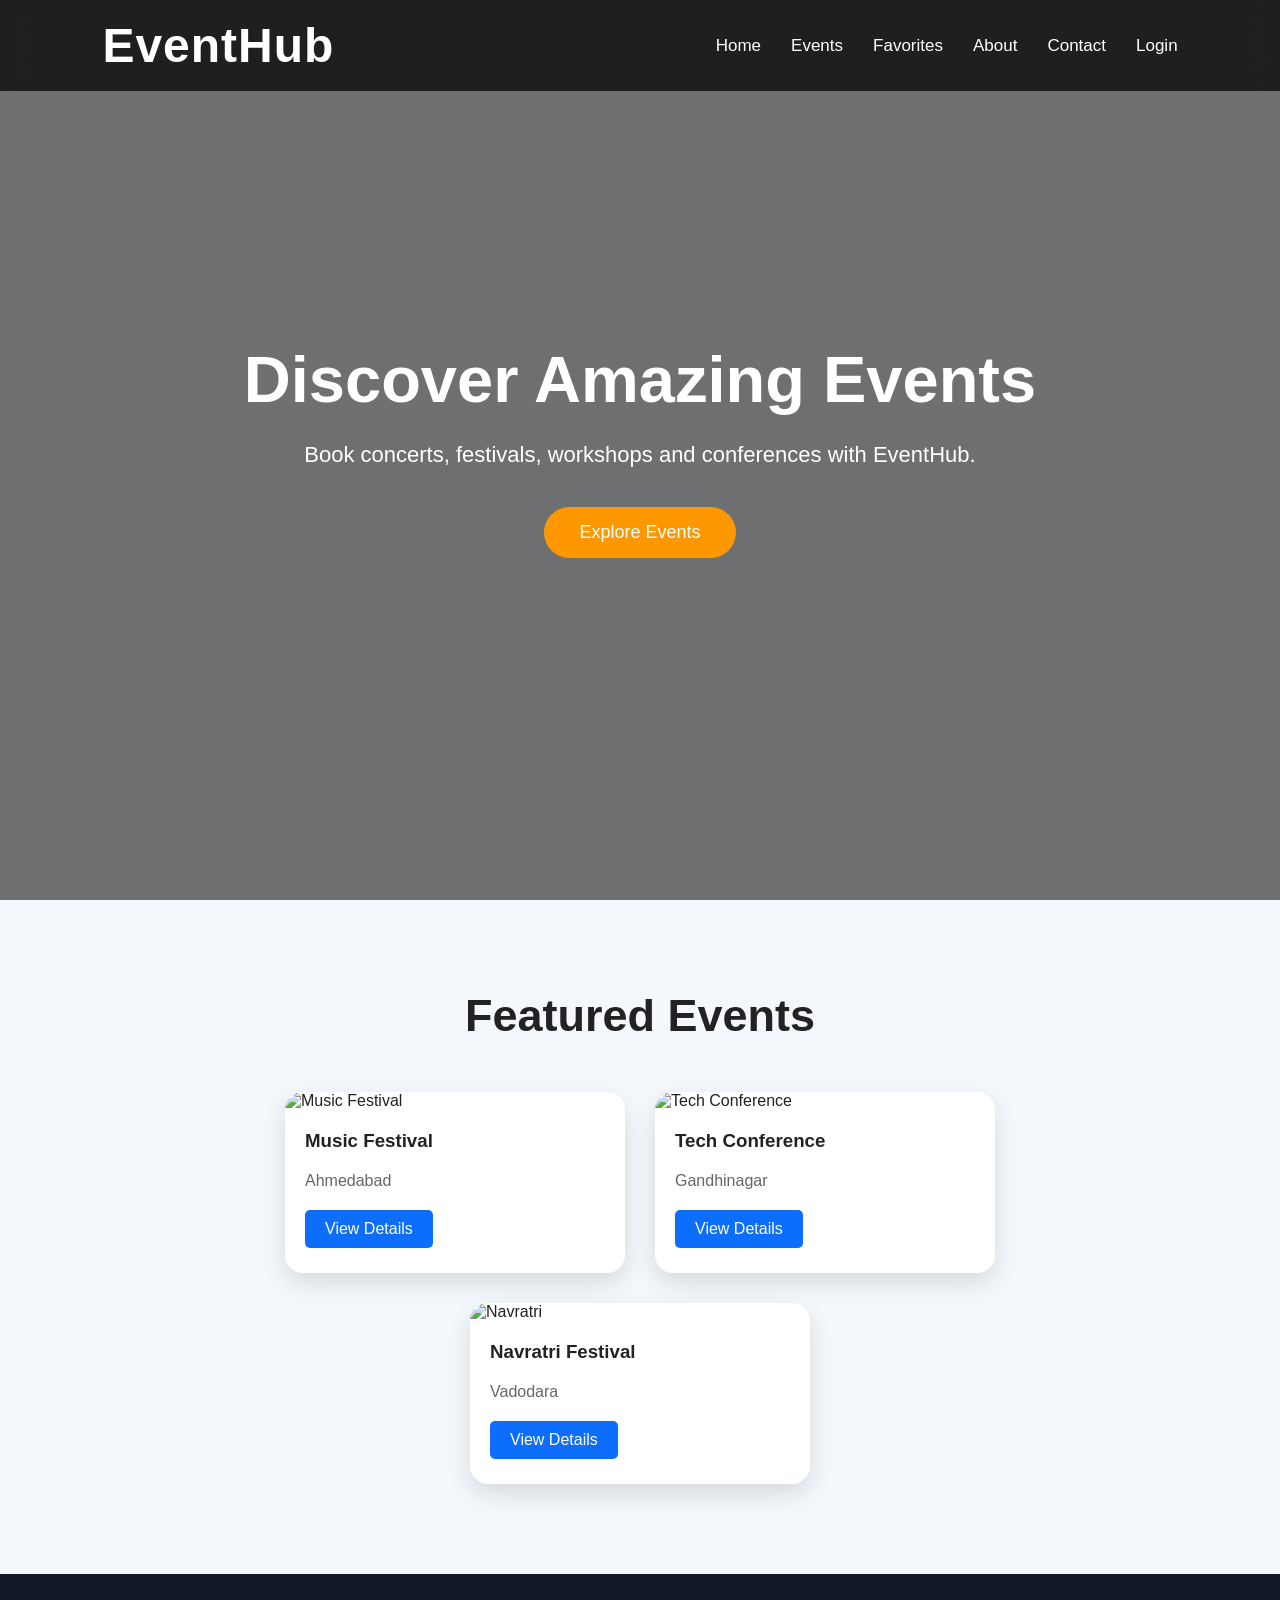
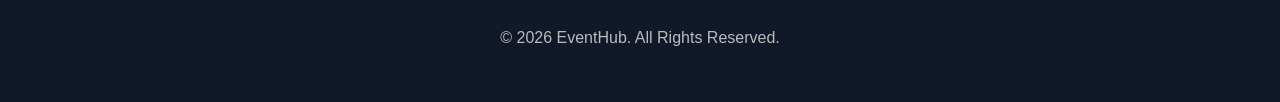
==== index.html @ b65e1fd1 "Initial upload" ====
<!DOCTYPE html>
<html lang="en">
<head>
    <meta charset="UTF-8">
    <meta name="viewport" content="width=device-width, initial-scale=1.0">
    <title>EventHub | Home</title>

    <link rel="stylesheet" href="css/style.css">
</head>
<body>

    <!-- Navbar -->
    <header>
        <nav class="navbar">
            <div class="logo">
                <h2>EventHub</h2>
            </div>

            <ul class="nav-links">
                <li><a href="index.html" class="active">Home</a></li>
                <li><a href="events.html">Events</a></li>
                <li><a href="favorites.html">Favorites</a></li>
                <li><a href="about.html">About</a></li>
                <li><a href="contact.html">Contact</a></li>
                <li><a href="login.html">Login</a></li>
            </ul>
        </nav>
    </header>

    <!-- Hero Section -->
    <section class="hero">

        <div class="hero-content">

            <h1>Discover Amazing Events</h1>

            <p>
                Book concerts, festivals, workshops and
                conferences with EventHub.
            </p>

            <a href="events.html" class="btn">
                Explore Events
            </a>

        </div>

    </section>

    <!-- Featured Events -->
    <section class="featured">

        <h2>Featured Events</h2>

        <div class="event-container">

            <div class="event-card">

                <img src="images/music.jpg" alt="Music Festival">

                <h3>Music Festival</h3>

                <p>Ahmedabad</p>

                <a href="events.html" class="btn-small">
                    View Details
                </a>

            </div>

            <div class="event-card">

                <img src="images/tech.jpg" alt="Tech Conference">

                <h3>Tech Conference</h3>

                <p>Gandhinagar</p>

                <a href="events.html" class="btn-small">
                    View Details
                </a>

            </div>

            <div class="event-card">

                <img src="images/garba.jpg" alt="Navratri">

                <h3>Navratri Festival</h3>

                <p>Vadodara</p>

                <a href="events.html" class="btn-small">
                    View Details
                </a>

            </div>

        </div>

    </section>

    <!-- Footer -->
    <footer>

        <p>
            © 2026 EventHub. All Rights Reserved.
        </p>

    </footer>

    <script src="js/script.js"></script>

</body>
</html>
---- css/style.css ----
/* ===============================
   EventHub Premium CSS
   Part 1
================================= */

*{
    margin:0;
    padding:0;
    box-sizing:border-box;
    font-family:'Poppins',sans-serif;
}

html{
    scroll-behavior:smooth;
}

body{
    background:#f4f7fb;
    color:#222;
    overflow-x:hidden;
}

/* Navbar */

header{
    width:100%;
    position:fixed;
    top:0;
    left:0;
    z-index:1000;
}

.navbar{
    display:flex;
    justify-content:space-between;
    align-items:center;
    padding:18px 8%;
    background:rgba(18,18,18,.85);
    backdrop-filter:blur(15px);
}

.logo{
    font-size:32px;
    color:#fff;
    font-weight:bold;
    letter-spacing:1px;
}

.logo span{
    color:#ff9800;
}

.nav-links{
    display:flex;
    list-style:none;
}

.nav-links li{
    margin-left:30px;
}

.nav-links li a{
    color:#fff;
    text-decoration:none;
    font-size:17px;
    transition:.3s;
}

.nav-links li a:hover{
    color:#ff9800;
}

/* Hero Section */

.hero{
    width:100%;
    height:100vh;
    background:linear-gradient(rgba(0,0,0,.55),
    rgba(0,0,0,.55)),
    url("../images/bg.jpg");
    background-size:cover;
    background-position:center;
    display:flex;
    justify-content:center;
    align-items:center;
    text-align:center;
    color:white;
}

.hero-content{
    max-width:800px;
}

.hero-content h1{
    font-size:65px;
    margin-bottom:20px;
}

.hero-content p{
    font-size:22px;
    margin-bottom:35px;
    line-height:35px;
}

.btn{
    display:inline-block;
    padding:15px 35px;
    background:#ff9800;
    color:white;
    text-decoration:none;
    border-radius:50px;
    transition:.3s;
    font-size:18px;
}

.btn:hover{
    background:#ff7700;
    transform:translateY(-5px);
}

/* Featured */

.featured{
    padding:90px 8%;
}

.featured h2{
    text-align:center;
    font-size:45px;
    margin-bottom:50px;
}

.event-container{
    display:flex;
    gap:30px;
    flex-wrap:wrap;
    justify-content:center;
}

.event-card{
    width:340px;
    background:white;
    border-radius:18px;
    overflow:hidden;
    box-shadow:0 10px 25px rgba(0,0,0,.12);
    transition:.4s;
}

.event-card:hover{
    transform:translateY(-12px);
}

.event-card img{
    width:100%;
    height:230px;
    object-fit:cover;
}

.event-card h3{
    margin:20px;
}

.event-card p{
    margin:0 20px 20px;
    color:#666;
}

.btn-small{
    display:inline-block;
    margin:0 20px 25px;
    padding:10px 20px;
    background:#0d6efd;
    color:white;
    border-radius:5px;
    text-decoration:none;
}

.btn-small:hover{
    background:#084298;
}
/* ===============================
   Why Choose Us Section
================================= */

.why-us{
    padding:90px 8%;
    background:#eef4ff;
}

.why-us h2{
    text-align:center;
    font-size:42px;
    margin-bottom:50px;
}

.why-container{
    display:flex;
    justify-content:center;
    gap:30px;
    flex-wrap:wrap;
}

.why-card{
    width:260px;
    background:#fff;
    padding:35px 25px;
    border-radius:18px;
    text-align:center;
    box-shadow:0 8px 20px rgba(0,0,0,.08);
    transition:.3s;
}

.why-card:hover{
    transform:translateY(-10px);
}

.why-card i{
    font-size:50px;
    color:#0d6efd;
    margin-bottom:20px;
}

.why-card h3{
    margin-bottom:15px;
}

.why-card p{
    color:#666;
    line-height:26px;
}

/* ===============================
   Statistics Section
================================= */

.stats{
    background:#0d6efd;
    color:white;
    padding:70px 8%;
}

.stats-container{
    display:flex;
    justify-content:space-around;
    flex-wrap:wrap;
    text-align:center;
}

.stat-box{
    margin:20px;
}

.stat-box h2{
    font-size:50px;
    margin-bottom:10px;
}

.stat-box p{
    font-size:18px;
}

/* ===============================
   Footer
================================= */

footer{
    background:#111827;
    color:white;
    padding:50px 8%;
    text-align:center;
}

footer h2{
    margin-bottom:15px;
}

footer p{
    color:#bbb;
    line-height:28px;
}

.social-icons{
    margin-top:25px;
}

.social-icons a{
    display:inline-block;
    width:45px;
    height:45px;
    line-height:45px;
    text-align:center;
    background:#1f2937;
    color:white;
    border-radius:50%;
    margin:0 8px;
    text-decoration:none;
    transition:.3s;
}

.social-icons a:hover{
    background:#ff9800;
}

/* ===============================
   Responsive
================================= */

@media(max-width:992px){

.hero-content h1{
    font-size:48px;
}

.hero-content p{
    font-size:18px;
}

.navbar{
    flex-direction:column;
}

.nav-links{
    margin-top:20px;
    flex-wrap:wrap;
    justify-content:center;
}

.nav-links li{
    margin:10px;
}

}

@media(max-width:768px){

.hero{
    height:auto;
    padding:150px 20px 100px;
}

.hero-content h1{
    font-size:36px;
}

.hero-content p{
    font-size:16px;
    line-height:28px;
}

.event-card{
    width:100%;
}

.featured h2,
.why-us h2{
    font-size:32px;
}

.stat-box h2{
    font-size:36px;
}

.stat-box{
    width:45%;
    margin-bottom:30px;
}

}

@media(max-width:480px){

.logo{
    font-size:26px;
}

.hero-content h1{
    font-size:30px;
}

.hero-content p{
    font-size:15px;
}

.btn{
    padding:12px 25px;
    font-size:16px;
}

.stat-box{
    width:100%;
}

}
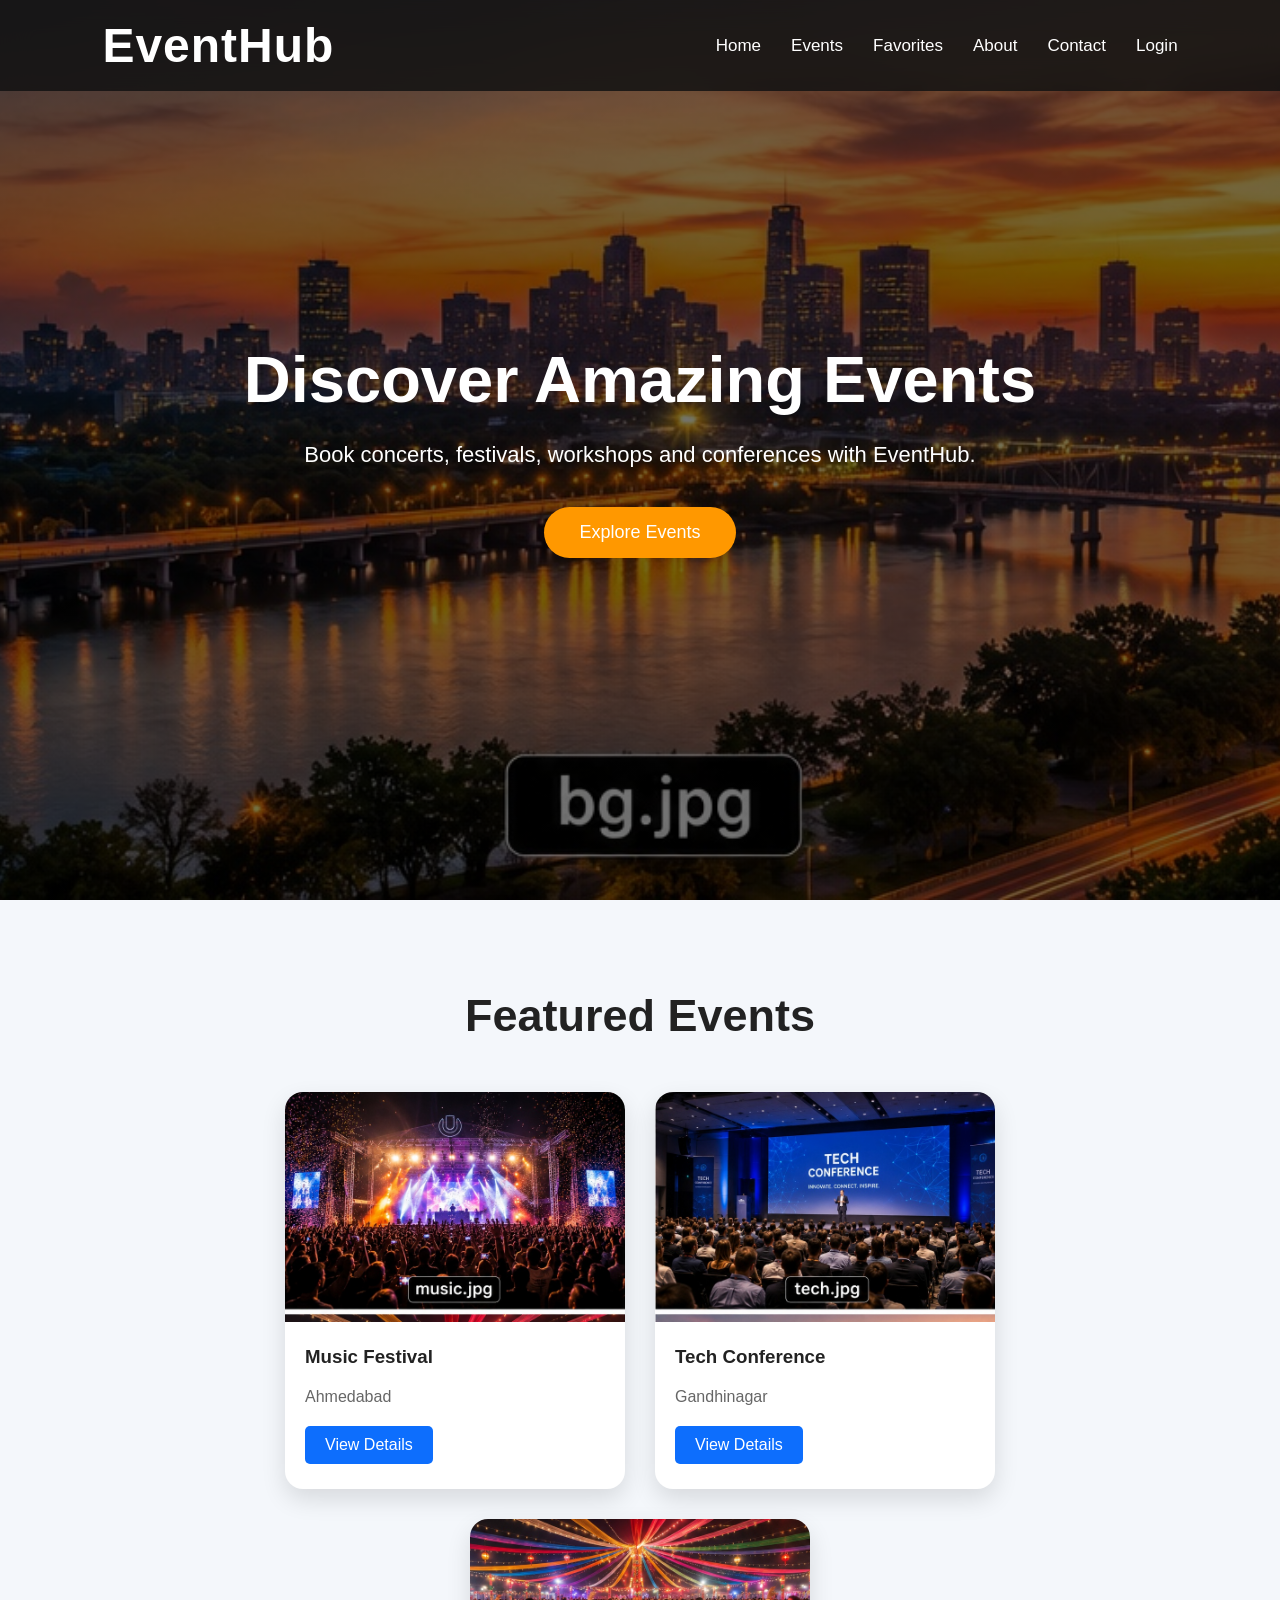
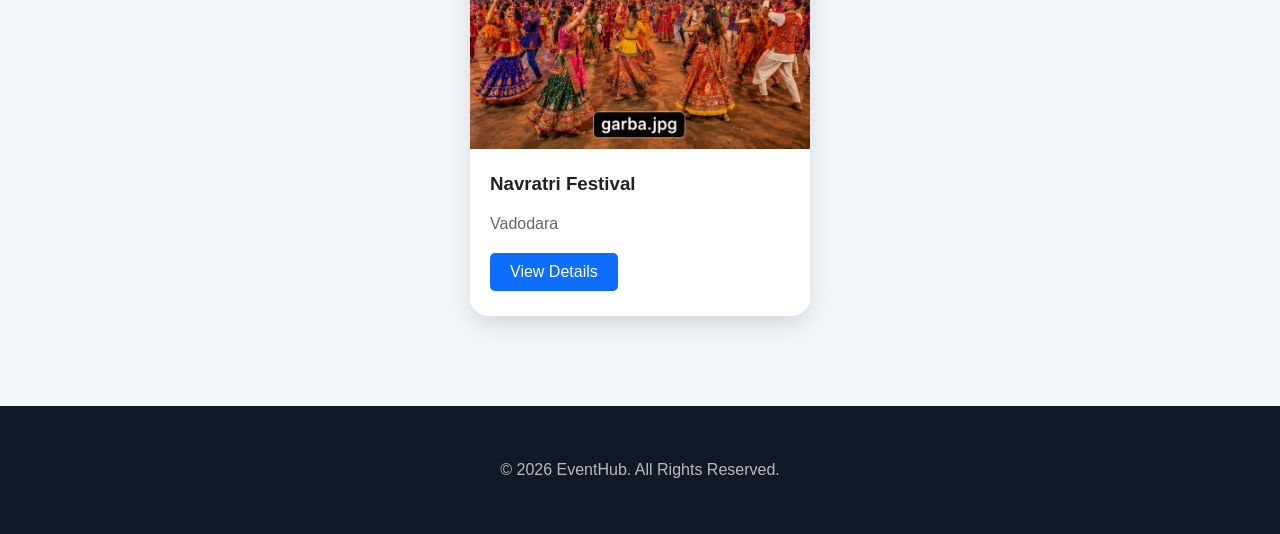
==== commit 54a107bc: "Added booking, favorites and event updates" ====
--- a/index.html
+++ b/index.html
@@ -19,7 +19,7 @@
             <ul class="nav-links">
                 <li><a href="index.html" class="active">Home</a></li>
                 <li><a href="events.html">Events</a></li>
-                <li><a href="favorites.html">Favorites</a></li>
+               <li><a href="favorites.html" target="_blank">Favorites</a></li>
                 <li><a href="about.html">About</a></li>
                 <li><a href="contact.html">Contact</a></li>
                 <li><a href="login.html">Login</a></li>
--- a/css/style.css
+++ b/css/style.css
@@ -390,4 +390,224 @@
     width:100%;
 }
 
+}
+.search-box{
+    text-align:center;
+    margin:20px 0;
+}
+
+.search-box input{
+    width:60%;
+    padding:12px;
+    border:2px solid #007bff;
+    border-radius:8px;
+    font-size:16px;
+}
+.filter-buttons{
+    text-align:center;
+    margin:20px 0;
+}
+
+.filter-btn{
+    padding:10px 20px;
+    margin:5px;
+    border:none;
+    border-radius:6px;
+    background:#007bff;
+    color:white;
+    cursor:pointer;
+    font-size:16px;
+    transition:0.3s;
+}
+
+.filter-btn:hover{
+    background:#0056b3;
+}
+/* ===========================
+   Events Page
+=========================== */
+
+.event{
+    background:#fff;
+    border-radius:18px;
+    overflow:hidden;
+    box-shadow:0 10px 20px rgba(0,0,0,.12);
+    transition:0.3s;
+}
+
+.event:hover{
+    transform:translateY(-8px);
+    box-shadow:0 15px 30px rgba(0,0,0,.18);
+}
+
+.event img{
+    width:100%;
+    height:220px;
+    object-fit:cover;
+}
+
+.event-content{
+    padding:20px;
+}
+
+.event-content h2{
+    margin-bottom:10px;
+    color:#222;
+}
+
+.event-content p{
+    margin:8px 0;
+    color:#666;
+}
+
+.price{
+    color:#2563eb;
+    font-size:22px;
+    font-weight:bold;
+}
+
+/* Buttons */
+
+.btn-group{
+    display:flex;
+    gap:10px;
+    margin-top:20px;
+}
+
+.book{
+    flex:1;
+    background:#2563eb;
+    color:white;
+    border:none;
+    padding:12px;
+    border-radius:8px;
+    cursor:pointer;
+    font-size:16px;
+}
+
+.book:hover{
+    background:#1d4ed8;
+}
+
+.fav{
+    flex:1;
+    background:#ff9800;
+    color:white;
+    border:none;
+    padding:12px;
+    border-radius:8px;
+    cursor:pointer;
+    font-size:16px;
+}
+
+.fav:hover{
+    background:#e68900;
+}
+
+/* Search */
+
+.search-box input{
+    transition:0.3s;
+}
+
+.search-box input:focus{
+    box-shadow:0 0 15px rgba(37,99,235,.4);
+}
+
+/* Filter Buttons */
+
+.filter-buttons{
+    text-align:center;
+    margin-bottom:30px;
+}
+
+.filter-btn{
+    background:#2563eb;
+    color:#fff;
+    border:none;
+    padding:10px 20px;
+    margin:5px;
+    border-radius:8px;
+    cursor:pointer;
+    transition:0.3s;
+}
+
+.filter-btn:hover{
+    background:#1747b8;
+}
+
+/* Responsive */
+
+@media(max-width:768px){
+
+    .events-title{
+        font-size:34px;
+    }
+
+    .search-box input{
+        width:90%;
+    }
+
+    .btn-group{
+        flex-direction:column;
+    }
+
+}
+/* Booking Page */
+
+.booking-container{
+
+    width:400px;
+    margin:80px auto;
+    background:#fff;
+    padding:30px;
+    border-radius:15px;
+    box-shadow:0 10px 20px rgba(0,0,0,.15);
+
+}
+
+.booking-container h1{
+
+    text-align:center;
+    margin-bottom:20px;
+
+}
+
+.booking-container label{
+
+    display:block;
+    margin-top:15px;
+    font-weight:bold;
+
+}
+
+.booking-container input{
+
+    width:100%;
+    padding:12px;
+    margin-top:5px;
+    border:1px solid #ccc;
+    border-radius:8px;
+    font-size:16px;
+
+}
+
+.booking-container button{
+
+    width:100%;
+    margin-top:25px;
+    padding:14px;
+    border:none;
+    border-radius:8px;
+    background:#2563eb;
+    color:#fff;
+    font-size:18px;
+    cursor:pointer;
+
+}
+
+.booking-container button:hover{
+
+    background:#1747b8;
+
 }
